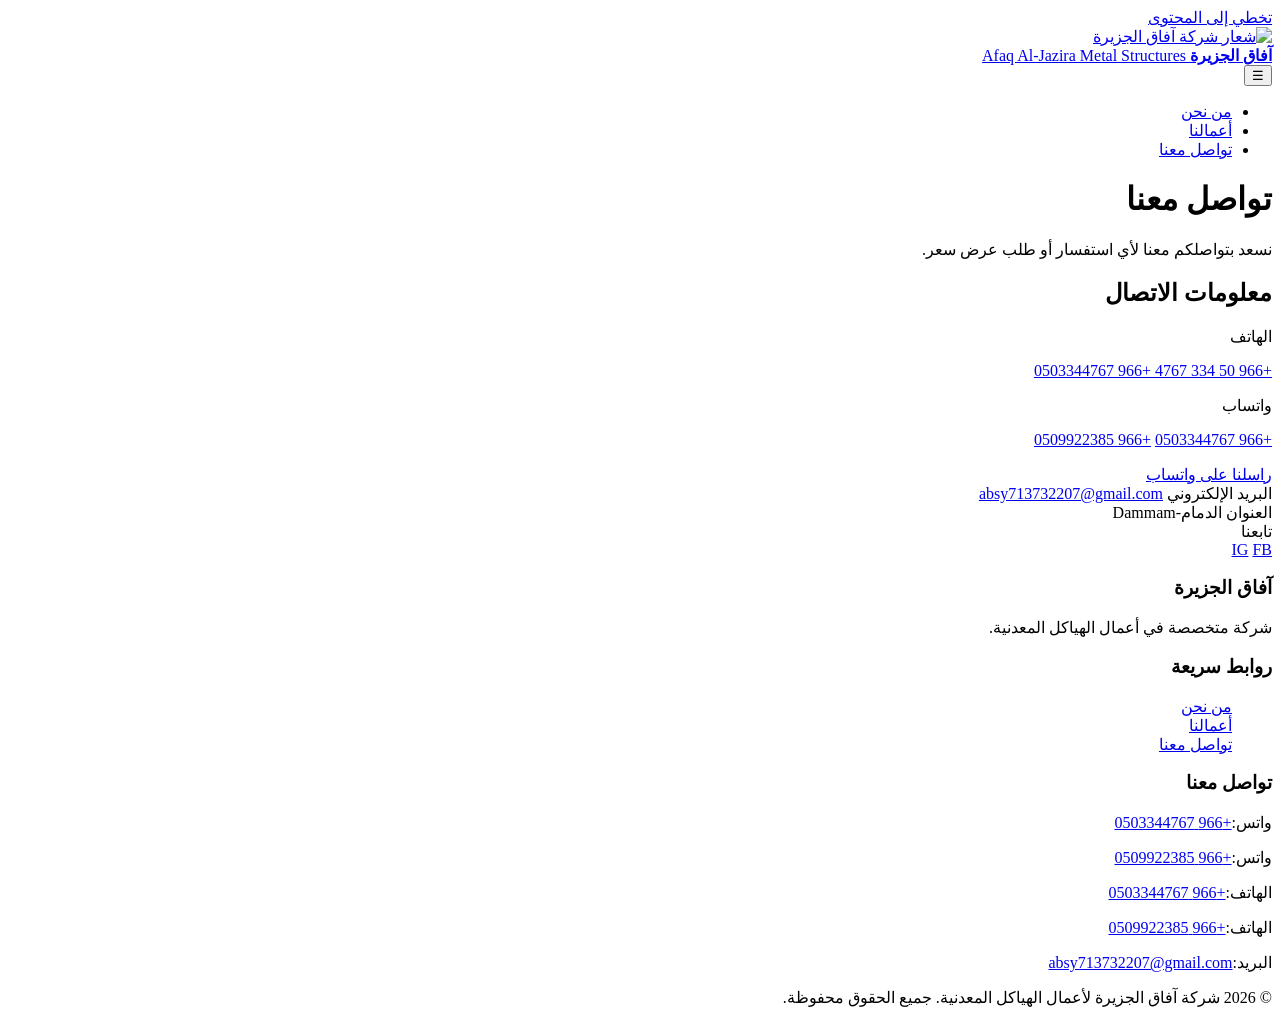
==== contact.html @ f8d91669 "Add files via upload" ====
<!DOCTYPE html>
<html lang="ar" dir="rtl">
<head>
  <meta charset="UTF-8">
  <meta name="viewport" content="width=device-width, initial-scale=1.0">
 
  <title>تواصل معنا | شركة آفاق الجزيرة</title>

  <link rel="stylesheet" href="css/style.css">
  <link rel="stylesheet" href="css/responsive.css">
</head>
<body>

  <a href="#main-content" class="skip-link">تخطي إلى المحتوى</a>

  <!-- ============ HEADER ============ -->
  <header class="site-header">
    <div class="container header-inner">
      <a href="index.html" class="logo">
        <img src="images/logo.jpg" alt="شعار شركة آفاق الجزيرة">
        <div class="logo-text">
          <strong>آفاق الجزيرة</strong>
          <span>Afaq Al-Jazira Metal Structures</span>
        </div>
      </a>

      <button class="menu-toggle" aria-label="فتح القائمة" aria-expanded="false" aria-controls="main-nav">☰</button>

      <nav class="main-nav" id="main-nav" aria-label="القائمة الرئيسية">
        <ul>
          <li><a href="index.html">من نحن</a></li>
          <li><a href="works.html">أعمالنا</a></li>
          <li><a href="contact.html">تواصل معنا</a></li>
        </ul>
      </nav>
    </div>
  </header>

  <main id="main-content">

    <div class="page-header">
      <div class="container">
        <h1>تواصل معنا</h1>
        <p>نسعد بتواصلكم معنا لأي استفسار أو طلب عرض سعر.</p>
      </div>
    </div>

    <section>
      <div class="container contact-layout">

        <div>
          <h2>معلومات الاتصال</h2>

          <div class="contact-info-item">
            <div>
              <span class="label">الهاتف</span>
              <p>
                <a href="tel:+966 50 334 4767 " target="_blank" class="btn btn-gold"  style="margin-top:0.4rem;">+966 50 334 4767 </a>
                
                <a href="tel:+966 50 334 4767 " target="_blank" class="btn btn-gold"  style="margin-top:0.4rem;">+966 0503344767 </a></p>
            </div>
          </div>

          <!-- EDIT: WhatsApp number (country code, no plus, no spaces) -->
          <div class="contact-info-item">
            <div>
              <span class="label">واتساب</span>

              <p> 
              <a href="https://wa.me/+966 50 334 4767 " target="_blank" rel="noopener" class="btn btn-gold" style="margin-top:0.4rem;"> +966 0503344767</a>
                
                
                <a href="https://wa.me/+966 0509922385 " target="_blank" rel="noopener" class="btn btn-gold" style="margin-top:0.4rem;"> +966 0509922385  </p> 
                راسلنا على واتساب
                
              </a>
            </div>
          </div>

          <!-- EDIT: email address -->
          <div class="contact-info-item">
            <div>
              <span class="label">البريد الإلكتروني</span>
              <a href="https:mail.google.com/mail/?view=cm&fs=1&to=absy713732207@gmail.com"target="_blank"  rel="noopener" class="btn btn-gold" style="margin-top:0.4rem;">absy713732207@gmail.com</a>
            </div>
          </div>

          <!-- EDIT: company address -->
          <div class="contact-info-item">
            <div>
              <span class="label">العنوان</span>
              <span>الدمام-Dammam</span>
            </div>
          </div>

          <!-- SOCIAL MEDIA: replace each href with your real account URL -->
          <div>
            <span class="label">تابعنا</span>
            <div class="social-links">
              <a href="https://www.instagram.com/absy713732207?vrfl=dXpvY3J3YWR5c3li" target="_blank" rel="noopener" aria-label="انستغرام" title="Instagram">IG</a>
              <a href="https://www.facebook.com/absy713732207?vrfl=dXpvY3J3YWR5c3li" target="_blank" rel="noopener" aria-label="فيسبوك" title="Facebook">FB</a>
            </div>
          </div>

        
        </div>

        <!-- ============ RIGHT SIDE: CONTACT FORM ============ -->
        
         
            
    </section>

  </main>

  <!-- ============ FOOTER ============ -->
  <footer class="site-footer">
    <div class="container">
      <div class="footer-grid">
        <div>
          <h3>آفاق الجزيرة</h3>
          <p>شركة متخصصة في أعمال الهياكل المعدنية.</p>
        </div>
        <div>
          <h3>روابط سريعة</h3>
          <ul style="list-style:none;">
            <li><a href="index.html">من نحن</a></li>
            <li><a href="works.html">أعمالنا</a></li>
            <li><a href="contact.html">تواصل معنا</a></li>
          </ul>
        </div>
        <div>
          <h3>تواصل معنا</h3>
          
          <p> واتس:<a href="https://wa.me/+966 0503344767 " target="_blank">+966 0503344767 </a></p>
          <p>واتس:<a href="https://wa.me/+966 0509922385 " target="_blank">+966 0509922385  </a></p>
          <p> الهاتف:<a href="tel:+966 50 334 4767 " target="_blank">+966 0503344767 </a></p>
          <p> الهاتف:<a href="tel:+966 50 0992 2385 " target="_blank">+966 0509922385 </a></p>
          <p>البريد:<a href="https:mail.google.com/mail/?view=cm&fs=1&to=absy713732207@gmail.com"target="_blank">absy713732207@gmail.com</a></p>
        </div>
      </div>
      <div class="footer-bottom">
        © 2026 شركة آفاق الجزيرة لأعمال الهياكل المعدنية. جميع الحقوق محفوظة.
      </div>
    </div>
  </footer>

  <script src="js/main.js"></script>
  <script src="js/contact.js"></script>
</body>
</html>
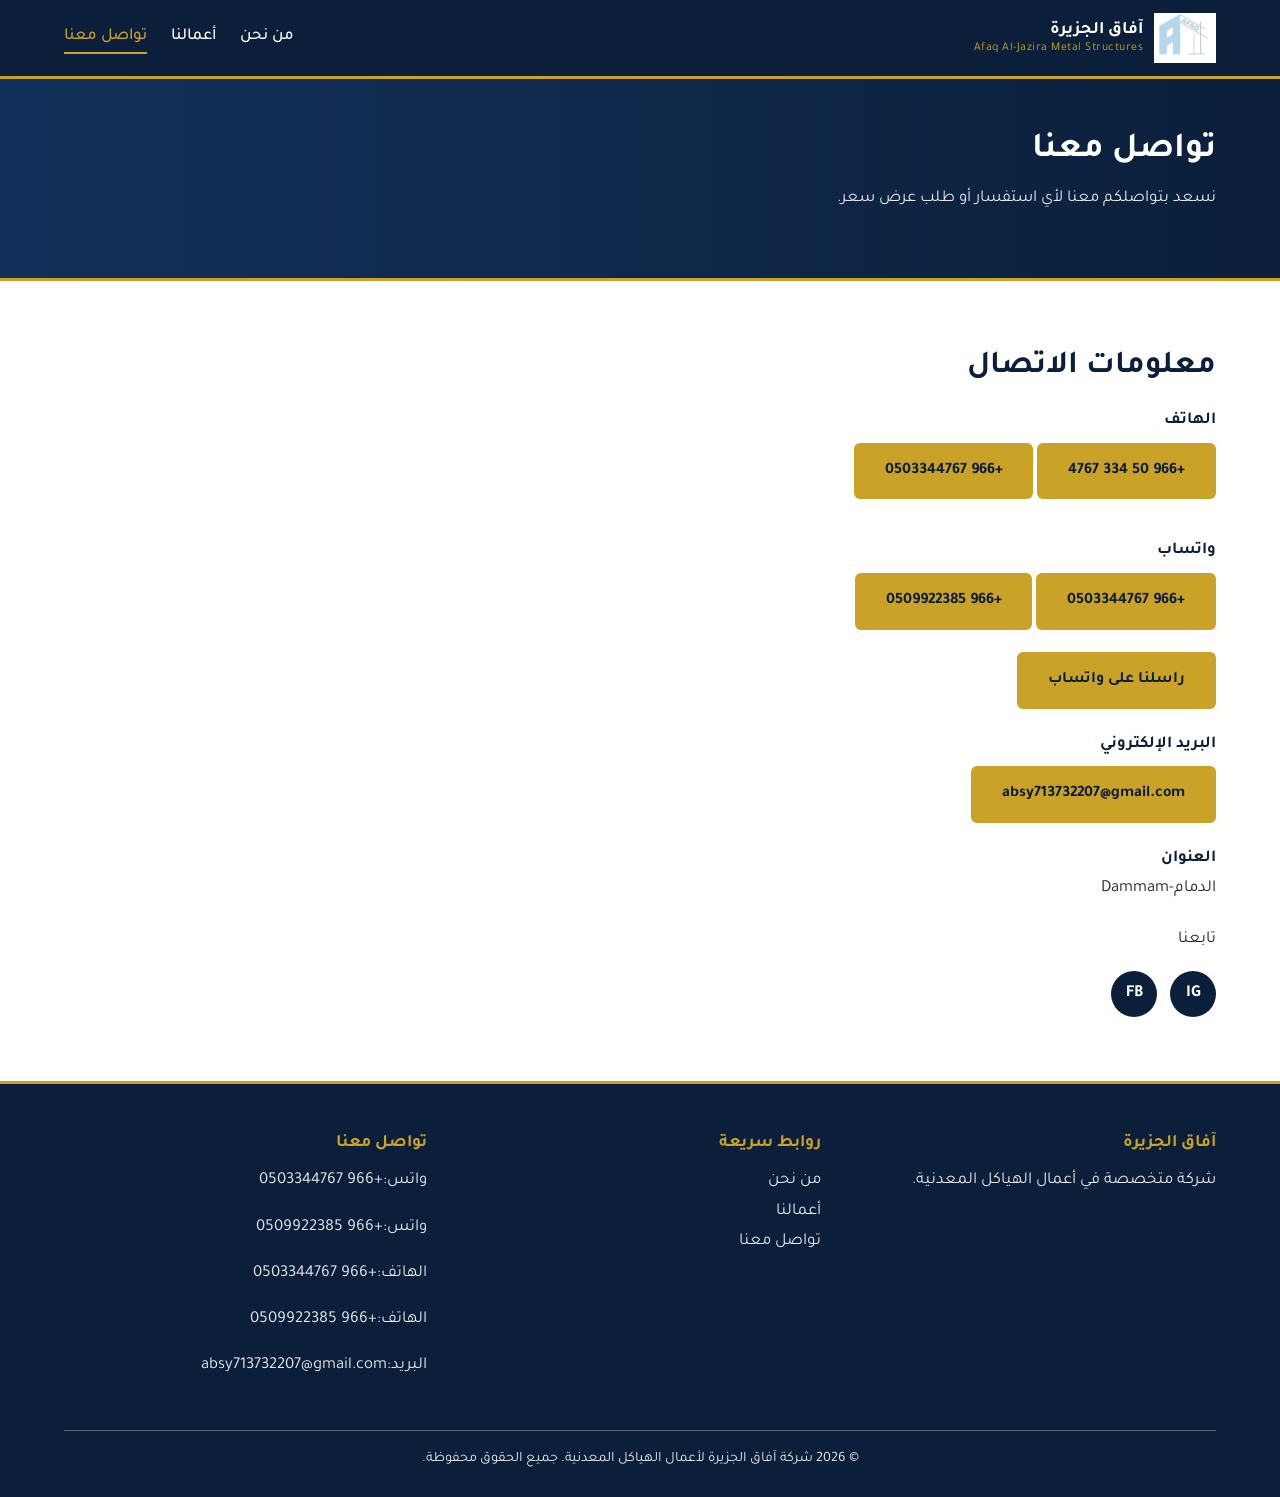
==== commit fbdcaa54: "Update contact.html" ====
--- a/contact.html
+++ b/contact.html
@@ -6,8 +6,8 @@
  
   <title>تواصل معنا | شركة آفاق الجزيرة</title>
 
-  <link rel="stylesheet" href="css/style.css">
-  <link rel="stylesheet" href="css/responsive.css">
+  <link rel="stylesheet" href="style.css">
+  <link rel="stylesheet" href="responsive.css">
 </head>
 <body>
 
@@ -17,7 +17,7 @@
   <header class="site-header">
     <div class="container header-inner">
       <a href="index.html" class="logo">
-        <img src="images/logo.jpg" alt="شعار شركة آفاق الجزيرة">
+        <img src="logo.jpg" alt="شعار شركة آفاق الجزيرة">
         <div class="logo-text">
           <strong>آفاق الجزيرة</strong>
           <span>Afaq Al-Jazira Metal Structures</span>
@@ -145,7 +145,7 @@
     </div>
   </footer>
 
-  <script src="js/main.js"></script>
-  <script src="js/contact.js"></script>
+  <script src="main.js"></script>
+  <script src="contact.js"></script>
 </body>
 </html>
--- a/style.css
+++ b/style.css
@@ -0,0 +1,635 @@
+
+@import url("https://fonts.googleapis.com/css2?family=Tajawal:wght@400;500;700&display=swap");
+
+
+:root {
+  --navy: #0b1f3a;          
+  --navy-light: #13305a;    
+  --steel: #5b6770;         
+  --steel-light: #e6e9ec;  
+  --white: #ffffff;
+  --gold: #c9a227;          
+  --gold-dark: #a8851c;     
+  --text: #1d2630;          
+
+  --radius: 6px;            /* Rounded corners for cards and buttons */
+  --shadow: 0 6px 18px rgba(11, 31, 58, 0.12);
+  --transition-speed: 0.4s; /* Speed of hover animations (lower = faster) */
+  --max-width: 1200px;      /* Maximum width of page content */
+}
+
+* {
+  box-sizing: border-box;
+  margin: 0;
+  padding: 0;
+}
+
+html {
+  scroll-behavior: smooth;   
+}
+
+body {
+  font-family: "Tajawal", "Segoe UI", Tahoma, Arial, sans-serif;
+  font-size: 1.05rem;
+  line-height: 1.8;
+  color: var(--text);
+  background-color: var(--white);
+  direction: rtl;         
+  text-align: right;
+}
+
+h1, h2, h3 {
+  color: var(--navy);
+  line-height: 1.4;
+  font-weight: 700;
+}
+
+h2 {
+  font-size: 2rem;
+  margin-bottom: 1rem;
+}
+
+h3 {
+  font-size: 1.3rem;
+  margin-bottom: 0.6rem;
+}
+
+p {
+  margin-bottom: 1rem;
+}
+
+a {
+  color: var(--navy);
+  text-decoration: none;
+}
+
+img {
+  max-width: 100%;
+  display: block;
+}
+
+.container {
+  width: 90%;
+  max-width: var(--max-width);
+  margin: 0 auto;
+}
+
+section {
+  padding: 4rem 0;
+}
+
+.section-alt {
+  background-color: var(--steel-light);
+}
+
+.section-title {
+  text-align: center;
+  margin-bottom: 2.5rem;
+}
+
+.section-title::after {
+  content: "";
+  display: block;
+  width: 70px;
+  height: 3px;
+  background: var(--gold);
+  margin: 0.6rem auto 0;
+}
+
+
+.btn {
+  display: inline-block;
+  padding: 0.75rem 1.8rem;
+  border-radius: var(--radius);
+  font-weight: 700;
+  font-size: 1rem;
+  border: 2px solid transparent;
+  cursor: pointer;
+  transition: background-color 0.3s, color 0.3s, transform 0.2s;
+}
+
+.btn:hover {
+  transform: translateY(-2px); 
+}
+
+.btn:focus-visible {
+  outline: 3px solid var(--gold);
+  outline-offset: 3px;         
+}
+
+.btn-gold {
+  background-color: var(--gold);
+  color: var(--navy);
+}
+
+.btn-gold:hover {
+  background-color: var(--gold-dark);
+  color: var(--white);
+}
+
+.btn-outline {
+  border-color: var(--white);
+  color: var(--white);
+  background: transparent;
+}
+
+.btn-outline:hover {
+  background-color: var(--white);
+  color: var(--navy);
+}
+
+.btn-navy {
+  background-color: var(--navy);
+  color: var(--white);
+}
+
+.btn-navy:hover {
+  background-color: var(--navy-light);
+}
+
+/* ---------- 4. HEADER & NAVIGATION ---------- */
+.site-header {
+  background-color: var(--navy);
+  color: var(--white);
+  position: sticky;          /* Stays at top while scrolling */
+  top: 0;
+  z-index: 100;              /* Keeps header above other content */
+  border-bottom: 3px solid var(--gold);
+}
+
+.header-inner {
+  display: flex;
+  align-items: center;
+  justify-content: space-between;
+  padding: 0.8rem 0;
+}
+
+.logo {
+  display: flex;
+  align-items: center;
+  gap: 0.7rem;
+  color: var(--white);
+}
+
+.logo img {
+  height: 50px;
+  width: auto;
+}
+
+.logo-text {
+  display: flex;
+  flex-direction: column;
+  line-height: 1.2;
+}
+
+.logo-text strong {
+  font-size: 1.1rem;
+  color: var(--white);
+}
+
+.logo-text span {
+  font-size: 0.75rem;
+  color: var(--gold);
+  letter-spacing: 0.5px;
+  direction: ltr;
+  text-align: right;
+}
+
+.main-nav ul {
+  list-style: none;
+  display: flex;
+  gap: 1.5rem;
+}
+
+.main-nav a {
+  color: var(--white);
+  font-weight: 500;
+  padding: 0.4rem 0;
+  border-bottom: 2px solid transparent;
+  transition: border-color 0.3s, color 0.3s;
+}
+
+.main-nav a:hover,
+.main-nav a.active {
+  color: var(--gold);
+  border-bottom-color: var(--gold);
+}
+
+/* Mobile menu button (hidden on desktop) */
+.menu-toggle {
+  display: none;
+  background: none;
+  border: 2px solid var(--gold);
+  color: var(--gold);
+  font-size: 1.4rem;
+  padding: 0.2rem 0.7rem;
+  border-radius: var(--radius);
+  cursor: pointer;
+}
+
+/* ---------- 5. HERO SECTION (home page top) ---------- */
+.hero {
+  position: relative;
+  min-height: 80vh;
+  display: flex;
+  align-items: center;
+  color: var(--white);
+  /* Background image. To change it, replace the file name below. */
+  background-image: url("../images/hero-steel.jpg");
+  background-size: cover;        /* Image fills the whole area */
+  background-position: center;   /* Keeps the middle of the image visible */
+  background-repeat: no-repeat;
+  background-color: var(--navy); /* Shown while the image loads */
+  padding: 0;
+}
+
+/* Dark overlay layered on top of the hero image for readability */
+.hero::before {
+  content: "";
+  position: absolute;
+  inset: 0;                      /* Covers the entire hero area */
+  background: linear-gradient(
+    to left,
+    rgba(11, 31, 58, 0.92),
+    rgba(11, 31, 58, 0.6)
+  );
+  z-index: 1;                    /* Sits above the image, below the text */
+}
+
+.hero-content {
+  position: relative;
+  z-index: 2;                    /* Sits above the overlay */
+  padding: 4rem 0;
+  max-width: 720px;
+}
+
+.hero-company-ar {
+  font-size: 2.4rem;
+  color: var(--white);
+  margin-bottom: 0.5rem;
+  line-height: 1.5;
+}
+
+.hero-slogan {
+  font-size: 1.3rem;
+  color: var(--gold);
+  margin-bottom: 1.5rem;
+}
+
+.hero-buttons {
+  display: flex;
+  gap: 1rem;
+  flex-wrap: wrap;
+  margin-top: 1.5rem;
+}
+
+/* ---------- 6. ABOUT / INFO CARDS (vision, mission, values) ---------- */
+.card-grid {
+  display: grid;
+  grid-template-columns: repeat(auto-fit, minmax(240px, 1fr));
+  gap: 1.5rem;
+}
+
+.info-card {
+  background: var(--white);
+  padding: 2rem 1.5rem;
+  border-radius: var(--radius);
+  box-shadow: var(--shadow);
+  border-top: 4px solid var(--gold);
+  transition: transform var(--transition-speed);
+}
+
+.info-card:hover {
+  transform: translateY(-6px);
+}
+
+.info-card .icon {
+  font-size: 2rem;
+  margin-bottom: 0.8rem;
+}
+
+/* ---------- 7. PROJECT CARDS WITH HOVER EFFECT ---------- */
+.projects-grid {
+  display: grid;
+  grid-template-columns: repeat(auto-fit, minmax(280px, 1fr));
+  gap: 1.8rem;
+}
+
+/* The card container — hides anything that zooms outside it */
+.project-card {
+  position: relative;            /* Needed so overlay can be placed inside */
+  overflow: hidden;              /* Cuts off the zooming image at the edges */
+  border-radius: var(--radius);
+  box-shadow: var(--shadow);
+  background: var(--navy);
+  height: 320px;                 /* Card height. Change this number to resize. */
+  cursor: pointer;
+}
+
+/* The image itself */
+.project-image {
+  width: 100%;
+  height: 100%;
+  object-fit: cover;             /* Crops the image to fill the card without stretching */
+  object-position: center;       /* Change to "top", "left", etc. to move the crop */
+  transition: transform var(--transition-speed) ease;
+}
+
+/* Zoom in on hover — change scale(1.1) to scale(1.2) for more zoom */
+.project-card:hover .project-image,
+.project-card:focus-within .project-image {
+  transform: scale(1.1);
+}
+
+/* Dark overlay that fades in over the image */
+.project-overlay {
+  position: absolute;
+  inset: 0;                      /* Covers the whole card */
+  background: rgba(11, 31, 58, 0.85); /* Last number = darkness (0 to 1) */
+  color: var(--white);
+  padding: 1.5rem;
+  display: flex;
+  flex-direction: column;
+  justify-content: flex-end;     /* Text sits at the bottom */
+  opacity: 0;                    /* Hidden by default */
+  transition: opacity var(--transition-speed) ease;
+  z-index: 2;
+}
+
+/* Show the overlay on hover or keyboard focus */
+.project-card:hover .project-overlay,
+.project-card:focus-within .project-overlay {
+  opacity: 1;
+}
+
+/* Always visible on touch screens, where there is no hover */
+@media (hover: none) {
+  .project-overlay {
+    opacity: 1;
+    background: linear-gradient(to top, rgba(11, 31, 58, 0.95), rgba(11, 31, 58, 0.25));
+  }
+}
+
+.project-category {
+  display: inline-block;
+  background: var(--gold);
+  color: var(--navy);
+  font-size: 0.8rem;
+  font-weight: 700;
+  padding: 0.2rem 0.7rem;
+  border-radius: 3px;
+  margin-bottom: 0.6rem;
+  align-self: flex-start;
+}
+
+.project-title {
+  color: var(--white);
+  font-size: 1.3rem;
+  margin-bottom: 0.4rem;
+}
+
+.project-description {
+  font-size: 0.95rem;
+  line-height: 1.6;
+  margin-bottom: 0.5rem;
+}
+
+.project-meta {
+  font-size: 0.85rem;
+  color: var(--gold);
+  margin-bottom: 0.8rem;
+}
+
+.project-details-btn {
+  align-self: flex-start;
+  background: var(--gold);
+  color: var(--navy);
+  border: none;
+  padding: 0.45rem 1.1rem;
+  border-radius: var(--radius);
+  font-weight: 700;
+  cursor: pointer;
+}
+
+.project-details-btn:focus-visible {
+  outline: 3px solid var(--white);
+  outline-offset: 2px;
+}
+
+/* ---------- 8. CONTACT PAGE ---------- */
+.contact-layout {
+  display: grid;
+  grid-template-columns: 1fr 1.3fr;
+  gap: 2.5rem;
+}
+
+.contact-info-item {
+  display: flex;
+  gap: 1rem;
+  margin-bottom: 1.3rem;
+  align-items: flex-start;
+}
+
+.contact-info-item .label {
+  font-weight: 700;
+  color: var(--navy);
+  display: block;
+}
+
+.social-links {
+  display: flex;
+  gap: 0.8rem;
+  margin-top: 1rem;
+}
+
+.social-links a {
+  width: 46px;
+  height: 46px;
+  border-radius: 50%;
+  background: var(--navy);
+  color: var(--white);
+  display: flex;
+  align-items: center;
+  justify-content: center;
+  font-weight: 700;
+  transition: background-color 0.3s, transform 0.3s;
+}
+
+.social-links a:hover {
+  background: var(--gold);
+  color: var(--navy);
+  transform: scale(1.1);
+}
+
+.contact-form {
+  background: var(--white);
+  padding: 2rem;
+  border-radius: var(--radius);
+  box-shadow: var(--shadow);
+  border-top: 4px solid var(--gold);
+}
+
+.form-group {
+  margin-bottom: 1.1rem;
+}
+
+.form-group label {
+  display: block;
+  font-weight: 700;
+  margin-bottom: 0.3rem;
+  color: var(--navy);
+}
+
+.form-group input,
+.form-group textarea {
+  width: 100%;
+  padding: 0.7rem;
+  border: 1px solid var(--steel);
+  border-radius: var(--radius);
+  font-family: inherit;
+  font-size: 1rem;
+  direction: rtl;
+}
+
+.form-group input:focus,
+.form-group textarea:focus {
+  outline: 2px solid var(--gold);
+  border-color: var(--gold);
+}
+
+.form-group textarea {
+  min-height: 130px;
+  resize: vertical;
+}
+
+/* Invalid fields get a red border; the message appears below */
+.form-group.has-error input,
+.form-group.has-error textarea {
+  border-color: #b3261e;
+}
+
+.error-message {
+  color: #b3261e;
+  font-size: 0.88rem;
+  margin-top: 0.3rem;
+  display: none;
+}
+
+.form-group.has-error .error-message {
+  display: block;
+}
+
+.form-status {
+  margin-top: 1rem;
+  padding: 0.8rem;
+  border-radius: var(--radius);
+  display: none;
+}
+
+.form-status.success {
+  display: block;
+  background: #e5f4e8;
+  color: #1d5e2a;
+}
+
+.form-status.warning {
+  display: block;
+  background: #fff4d6;
+  color: #7a5a00;
+}
+
+/* ---------- 9. PAGE HEADER (inner pages) ---------- */
+.page-header {
+  background: linear-gradient(to left, var(--navy), var(--navy-light));
+  color: var(--white);
+  padding: 3rem 0;
+  border-bottom: 3px solid var(--gold);
+}
+
+.page-header h1 {
+  color: var(--white);
+  font-size: 2.2rem;
+}
+
+.page-header p {
+  color: var(--steel-light);
+  margin-top: 0.5rem;
+}
+
+/* ---------- 10. FEATURED / SERVICE LISTS ---------- */
+.service-list {
+  list-style: none;
+  display: grid;
+  grid-template-columns: repeat(auto-fit, minmax(220px, 1fr));
+  gap: 1rem;
+}
+
+.service-list li {
+  background: var(--white);
+  padding: 1rem 1.2rem;
+  border-right: 4px solid var(--gold);  /* Right border (RTL side) */
+  border-radius: var(--radius);
+  box-shadow: var(--shadow);
+  font-weight: 500;
+}
+
+.placeholder-note {
+  background: #fff8e1;
+  border: 1px dashed var(--gold);
+  padding: 0.8rem 1rem;
+  border-radius: var(--radius);
+  font-size: 0.9rem;
+  color: #6b5200;
+  margin-top: 1rem;
+}
+
+/* ---------- 11. FOOTER ---------- */
+.site-footer {
+  background: var(--navy);
+  color: var(--steel-light);
+  padding: 3rem 0 1.5rem;
+  border-top: 3px solid var(--gold);
+}
+
+.footer-grid {
+  display: grid;
+  grid-template-columns: repeat(auto-fit, minmax(220px, 1fr));
+  gap: 2rem;
+  margin-bottom: 2rem;
+}
+
+.site-footer h3 {
+  color: var(--gold);
+  font-size: 1.1rem;
+}
+
+.site-footer a {
+  color: var(--steel-light);
+  transition: color 0.3s;
+}
+
+.site-footer a:hover {
+  color: var(--gold);
+}
+
+.footer-bottom {
+  text-align: center;
+  border-top: 1px solid var(--steel);
+  padding-top: 1rem;
+  font-size: 0.9rem;
+}
+
+/* ---------- 12. ACCESSIBILITY HELPERS ---------- */
+.skip-link {
+  position: absolute;
+  top: -50px;
+  right: 10px;
+  background: var(--gold);
+  color: var(--navy);
+  padding: 0.5rem 1rem;
+  z-index: 200;
+}
+
+.skip-link:focus {
+  top: 10px;                /* Appears only when a keyboard user tabs to it */
+}
--- a/responsive.css
+++ b/responsive.css
@@ -0,0 +1,107 @@
+
+@media (max-width: 900px) {
+  .contact-layout {
+    grid-template-columns: 1fr;  
+  }
+
+  .hero {
+    min-height: 70vh;
+  }
+
+  .hero-company-ar {
+    font-size: 2rem;
+  }
+}
+
+
+@media (max-width: 700px) {
+ 
+  .menu-toggle {
+    display: block;
+  }
+
+  .main-nav {
+    display: none;               
+    position: absolute;
+    top: 100%;
+    right: 0;
+    left: 0;
+    background: var(--navy);
+    border-top: 1px solid var(--gold);
+  }
+
+  .main-nav.open {
+    display: block;         
+  }
+
+  .main-nav ul {
+    flex-direction: column;
+    gap: 0;
+    padding: 0.5rem 0;
+  }
+
+  .main-nav a {
+    display: block;
+    padding: 0.9rem 5%;
+    border-bottom: 1px solid rgba(255, 255, 255, 0.08);
+  }
+
+  .main-nav a:hover,
+  .main-nav a.active {
+    background: var(--navy-light);
+  }
+
+  .logo-text span {
+    display: none;              
+  }
+
+  .hero-company-ar {
+    font-size: 1.7rem;
+  }
+
+  .hero-slogan {
+    font-size: 1.1rem;
+  }
+
+  .project-card {
+    height: 280px;     
+  }
+
+  .contact-form {
+    padding: 1.3rem;
+  }
+
+  section {
+    padding: 2.8rem 0;
+  }
+
+  h2 {
+    font-size: 1.6rem;
+  }
+
+  .page-header h1 {
+    font-size: 1.8rem;
+  }
+}
+
+@media (max-width: 400px) {
+  .btn {
+    width: 100%;             
+    text-align: center;
+  }
+
+  .hero-buttons {
+    flex-direction: column;
+  }
+}
+
+
+@media (prefers-reduced-motion: reduce) {
+  *,
+  *::before,
+  *::after {
+    transition: none !important;
+    animation: none !important;
+    scroll-behavior: auto !important;
+  }
+}
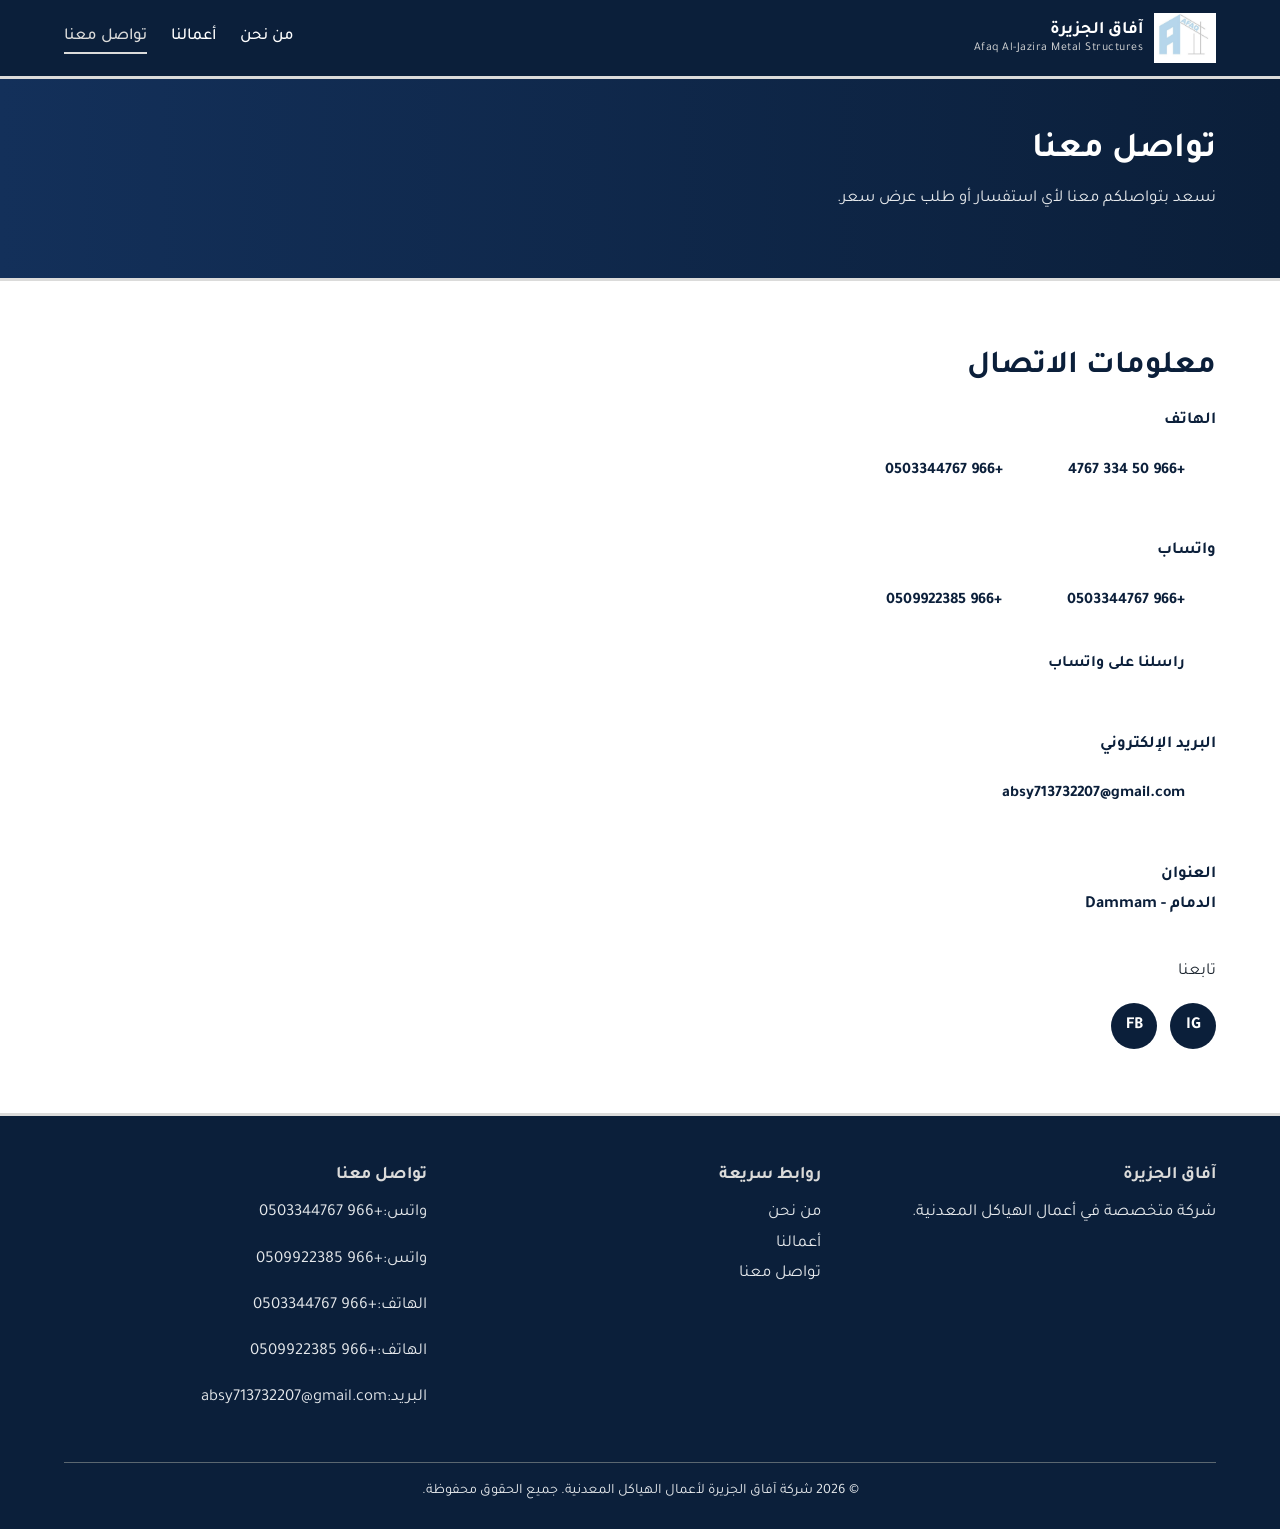
==== commit 026f49c1: "Update contact.html" ====
--- a/contact.html
+++ b/contact.html
@@ -51,47 +51,47 @@
         <div>
           <h2>معلومات الاتصال</h2>
 
-          <div class="contact-info-item">
-            <div>
-              <span class="label">الهاتف</span>
-              <p>
-                <a href="tel:+966 50 334 4767 " target="_blank" class="btn btn-gold"  style="margin-top:0.4rem;">+966 50 334 4767 </a>
-                
-                <a href="tel:+966 50 334 4767 " target="_blank" class="btn btn-gold"  style="margin-top:0.4rem;">+966 0503344767 </a></p>
-            </div>
-          </div>
+          <!-- EDIT: phone numbers -->
+<div class="contact-info-item">
+  <div>
+    <span class="label">الهاتف</span>
+    <p>
+      <a href="tel:+966503344767" target="_blank" class="btn btn-gol" style="margin-top:0.4rem;">+966 50 334 4767</a>
+      <a href="tel:+966503344767" target="_blank" class="btn btn-gol" style="margin-top:0.4rem;">+966 0503344767</a>
+    </p>
+  </div>
+</div>
 
-          <!-- EDIT: WhatsApp number (country code, no plus, no spaces) -->
-          <div class="contact-info-item">
-            <div>
-              <span class="label">واتساب</span>
+<!-- EDIT: WhatsApp number (country code, no plus, no spaces) -->
+<div class="contact-info-item">
+  <div>
+    <span class="label">واتساب</span>
+    <p>
+      <a href="https://wa.me/966503344767" target="_blank" rel="noopener" class="btn btn-gol" style="margin-top:0.4rem;">+966 0503344767</a>
+      <a href="https://wa.me/9660509922385" target="_blank" rel="noopener" class="btn btn-gol" style="margin-top:0.4rem;">+966 0509922385</a>
+      <a href="https://wa.me/9660509922385" target="_blank" rel="noopener" class="btn btn-gol" style="margin-top:0.4rem;">راسلنا على واتساب</a>
+    </p>
+  </div>
+</div>
 
-              <p> 
-              <a href="https://wa.me/+966 50 334 4767 " target="_blank" rel="noopener" class="btn btn-gold" style="margin-top:0.4rem;"> +966 0503344767</a>
-                
-                
-                <a href="https://wa.me/+966 0509922385 " target="_blank" rel="noopener" class="btn btn-gold" style="margin-top:0.4rem;"> +966 0509922385  </p> 
-                راسلنا على واتساب
-                
-              </a>
-            </div>
-          </div>
+<!-- EDIT: email address -->
+<div class="contact-info-item">
+  <div>
+    <span class="label">البريد الإلكتروني</span>
+    <p>
+      <a href="https://mail.google.com/mail/?view=cm&fs=1&to=absy713732207@gmail.com" target="_blank" rel="noopener" class="btn btn-gol" style="margin-top:0.4rem;">absy713732207@gmail.com</a>
+    </p>
+  </div>
+</div>
 
-          <!-- EDIT: email address -->
-          <div class="contact-info-item">
-            <div>
-              <span class="label">البريد الإلكتروني</span>
-              <a href="https:mail.google.com/mail/?view=cm&fs=1&to=absy713732207@gmail.com"target="_blank"  rel="noopener" class="btn btn-gold" style="margin-top:0.4rem;">absy713732207@gmail.com</a>
-            </div>
-          </div>
+<!-- EDIT: company address -->
+<div class="contact-info-item">
+  <div>
+    <span class="label">العنوان</span>
+    <p><span class="label">الدمام - Dammam</span></p>
+  </div>
+</div>
 
-          <!-- EDIT: company address -->
-          <div class="contact-info-item">
-            <div>
-              <span class="label">العنوان</span>
-              <span>الدمام-Dammam</span>
-            </div>
-          </div>
 
           <!-- SOCIAL MEDIA: replace each href with your real account URL -->
           <div>
--- a/style.css
+++ b/style.css
@@ -3,20 +3,21 @@
 
 
 :root {
-  --navy: #0b1f3a;          
-  --navy-light: #13305a;    
-  --steel: #5b6770;         
-  --steel-light: #e6e9ec;  
-  --white: #ffffff;
-  --gold: #c9a227;          
-  --gold-dark: #a8851c;     
-  --text: #1d2630;          
-
-  --radius: 6px;            /* Rounded corners for cards and buttons */
-  --shadow: 0 6px 18px rgba(11, 31, 58, 0.12);
-  --transition-speed: 0.4s; /* Speed of hover animations (lower = faster) */
-  --max-width: 1200px;      /* Maximum width of page content */
-}
+    --navy: #0b1f3a;
+    --navy-light: #13305a;
+    --steel: #5b6770;
+    --steel-light: #e6e9ec;
+    --white: #ffffff;
+    --gold: #dbdbda;
+    --gold-dark: #fffaea;
+    --text: #1d2630;
+
+    --radius: 6px;
+    --shadow: 0 6px 18px rgba(11, 31, 58, 0.12);
+    --transition-speed: 0.4s;
+    --max-width: 1200px;
+}
+
 
 * {
   box-sizing: border-box;
@@ -118,34 +119,37 @@
 }
 
 .btn-gold {
-  background-color: var(--gold);
-  color: var(--navy);
+    border-color: var(--white);
+    background: transparent;
+    color: var(--white);
 }
 
 .btn-gold:hover {
-  background-color: var(--gold-dark);
-  color: var(--white);
+    background-color: var(--white);
+    color: var(--navy);
 }
 
 .btn-outline {
-  border-color: var(--white);
-  color: var(--white);
-  background: transparent;
+    border-color: var(--white);
+    color: var(--white);
+    background: transparent;
 }
 
 .btn-outline:hover {
-  background-color: var(--white);
-  color: var(--navy);
+    background-color: var(--white);
+    color: var(--navy);
 }
 
 .btn-navy {
-  background-color: var(--navy);
-  color: var(--white);
+    background-color: var(--navy);
+    color: var(--white);
 }
 
 .btn-navy:hover {
-  background-color: var(--navy-light);
-}
+    background-color: var(--navy-light);
+}
+
+ 
 
 /* ---------- 4. HEADER & NAVIGATION ---------- */
 .site-header {
@@ -235,7 +239,7 @@
   align-items: center;
   color: var(--white);
   /* Background image. To change it, replace the file name below. */
-  background-image: url("../images/hero-steel.jpg");
+  background-image: url("hero-steel.jpg");
   background-size: cover;        /* Image fills the whole area */
   background-position: center;   /* Keeps the middle of the image visible */
   background-repeat: no-repeat;
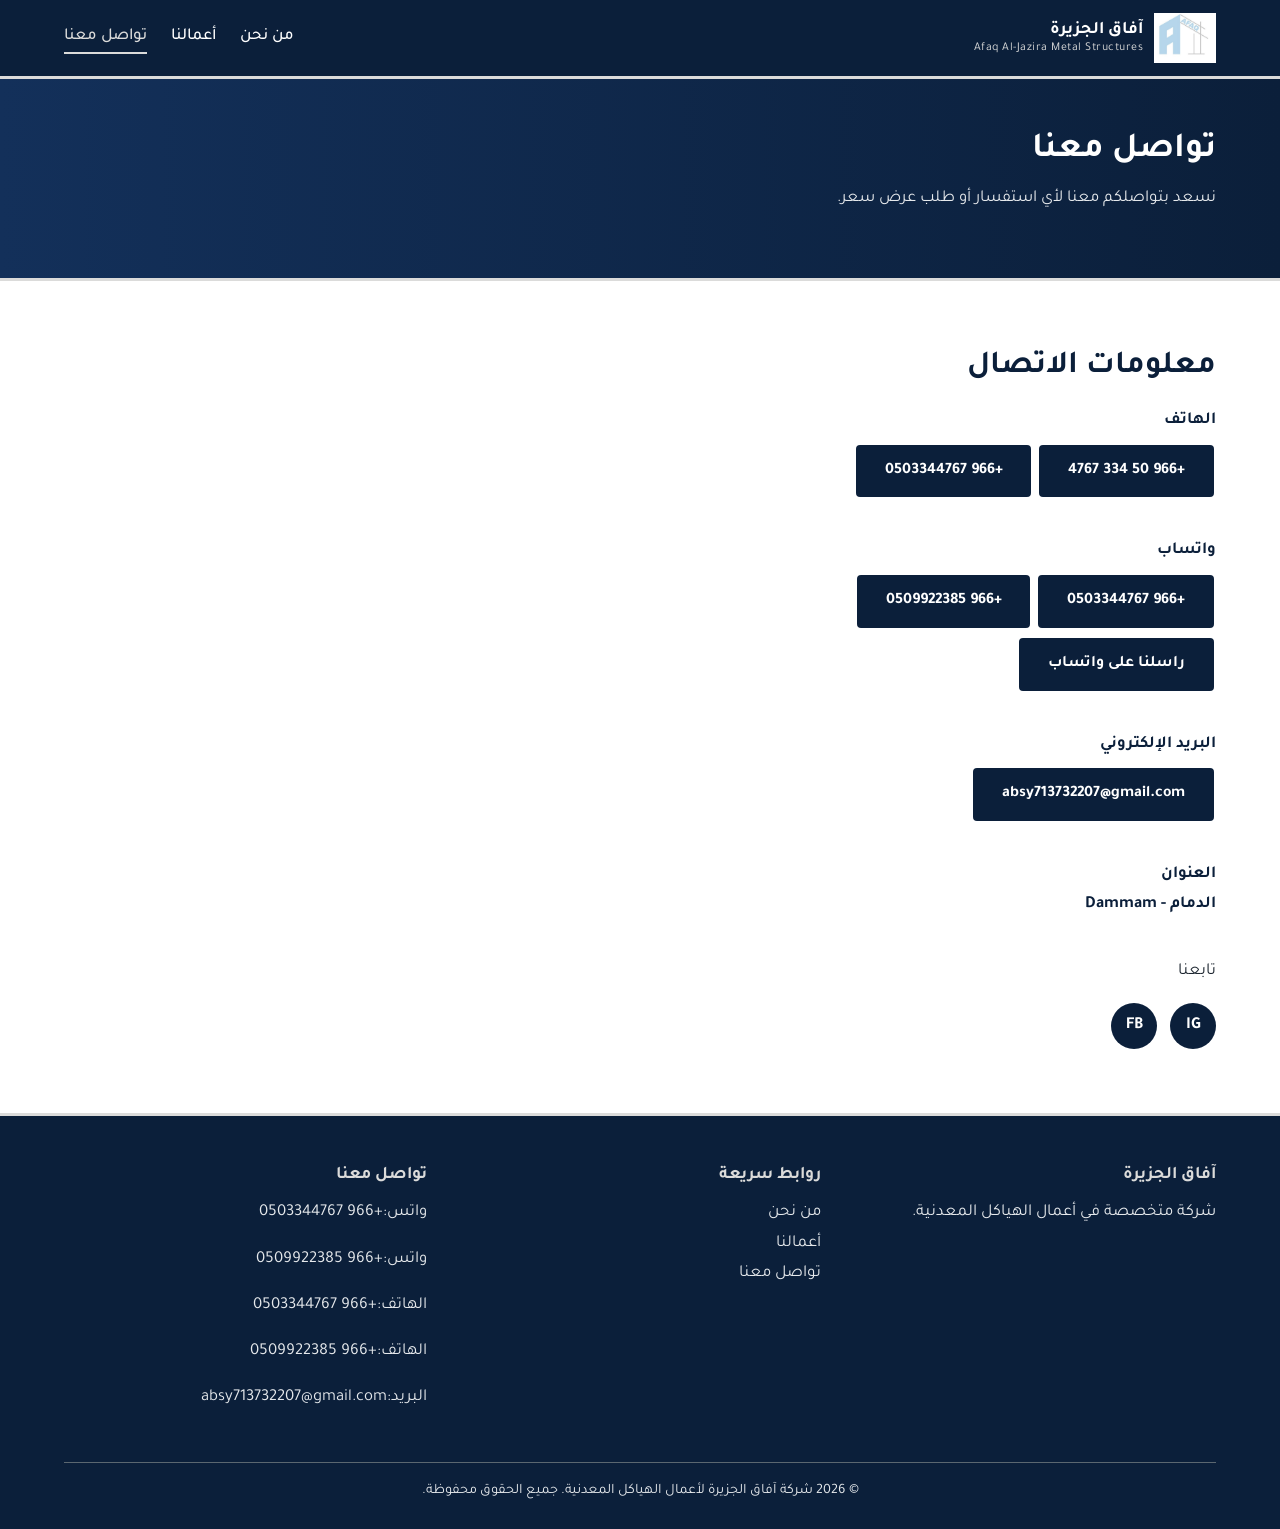
==== commit dd5dc7b3: "Update contact.html" ====
--- a/contact.html
+++ b/contact.html
@@ -3,7 +3,8 @@
 <head>
   <meta charset="UTF-8">
   <meta name="viewport" content="width=device-width, initial-scale=1.0">
- 
+
+<link rel="icon" type="image/jpeg" href="./logo.jpg?v=2"> 
   <title>تواصل معنا | شركة آفاق الجزيرة</title>
 
   <link rel="stylesheet" href="style.css">
--- a/style.css
+++ b/style.css
@@ -127,6 +127,17 @@
 .btn-gold:hover {
     background-color: var(--white);
     color: var(--navy);
+}
+
+.btn-gol {
+  border-color: white;
+  background: #0b1f3a;
+  color: var(--white);
+}
+
+.btn-gol:hover {
+  background-color: #003983a9;
+  color: var(--navy);
 }
 
 .btn-outline {
